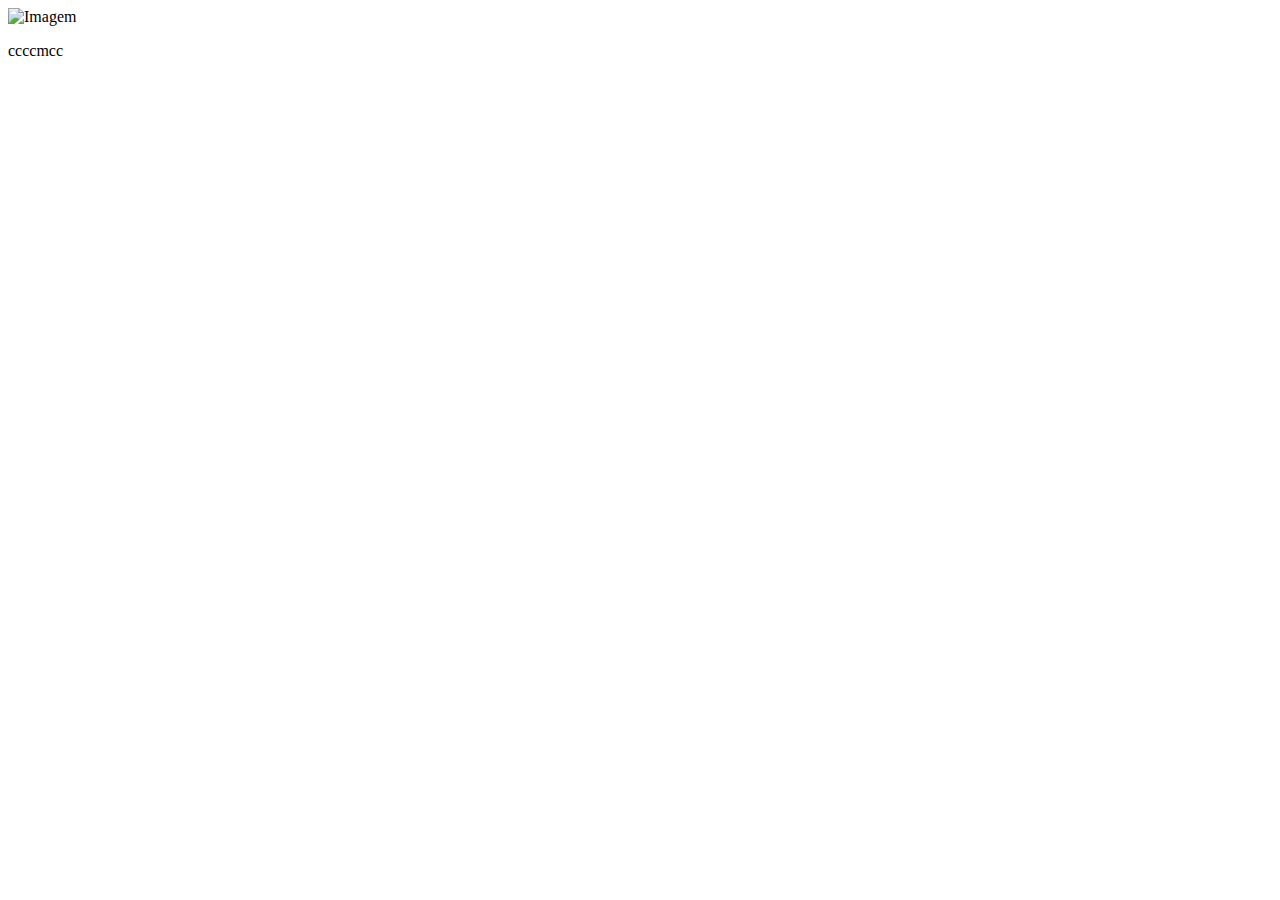
==== Ela.html @ 09df180c "Update Ela.html" ====
<html>
    <head>
        <link rel="stylesheet" href="style1.css">
        <link rel="icon" href="imgs\coração.png">
    </head>
    <body>
        <title>I LOVE YOU</title>
        <div class="container">
            <img src="imgs\fundodeTela.png" alt="Imagem" class="imagem">
            <p class="texto">ccccmcc</p>
          </div>
    </body>
</html>
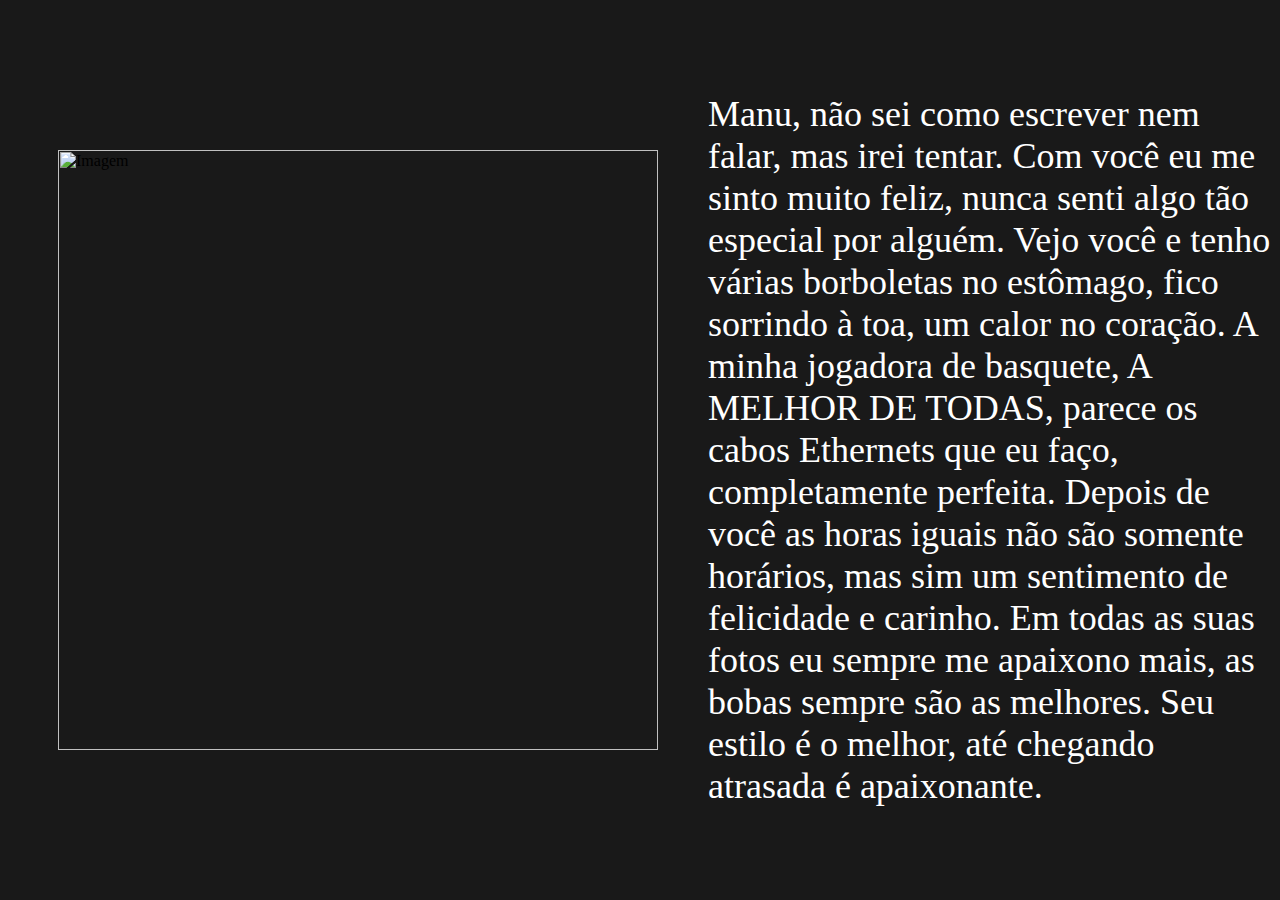
==== commit d7de106a: "Update Ela.html" ====
--- a/Ela.html
+++ b/Ela.html
@@ -7,7 +7,7 @@
         <title>I LOVE YOU</title>
         <div class="container">
             <img src="imgs\fundodeTela.png" alt="Imagem" class="imagem">
-            <p class="texto">ccccmcc</p>
+            <p class="texto">Manu, não sei como escrever nem falar, mas irei tentar. Com você eu me sinto muito feliz, nunca senti algo tão especial por alguém. Vejo você e tenho várias borboletas no estômago, fico sorrindo à toa, um calor no coração. A minha jogadora de basquete, A MELHOR DE TODAS, parece os cabos Ethernets que eu faço, completamente perfeita. Depois de você as horas iguais não são somente horários, mas sim um sentimento de felicidade e carinho. Em todas as suas fotos eu sempre me apaixono mais, as bobas sempre são as melhores. Seu estilo é o melhor, até chegando atrasada é apaixonante.</p>
           </div>
     </body>
 </html>
--- a/style1.css
+++ b/style1.css
@@ -0,0 +1,24 @@
+body{
+  background-color: #191919;
+  display: flex;
+}
+.container {
+  display: flex;
+  align-items: center;
+ }
+
+.imagem {
+ width: 600px; /* Ajuste o tamanho conforme necessário */
+  height: auto;
+  margin-right: 50px; /* Adicione margem à direita para separar a imagem do texto */
+  margin-left: 50px;
+  justify-content: center-top;
+  align-items: center;
+
+}
+
+.texto {
+   font-size: 36px;
+   color: white;
+}
+  
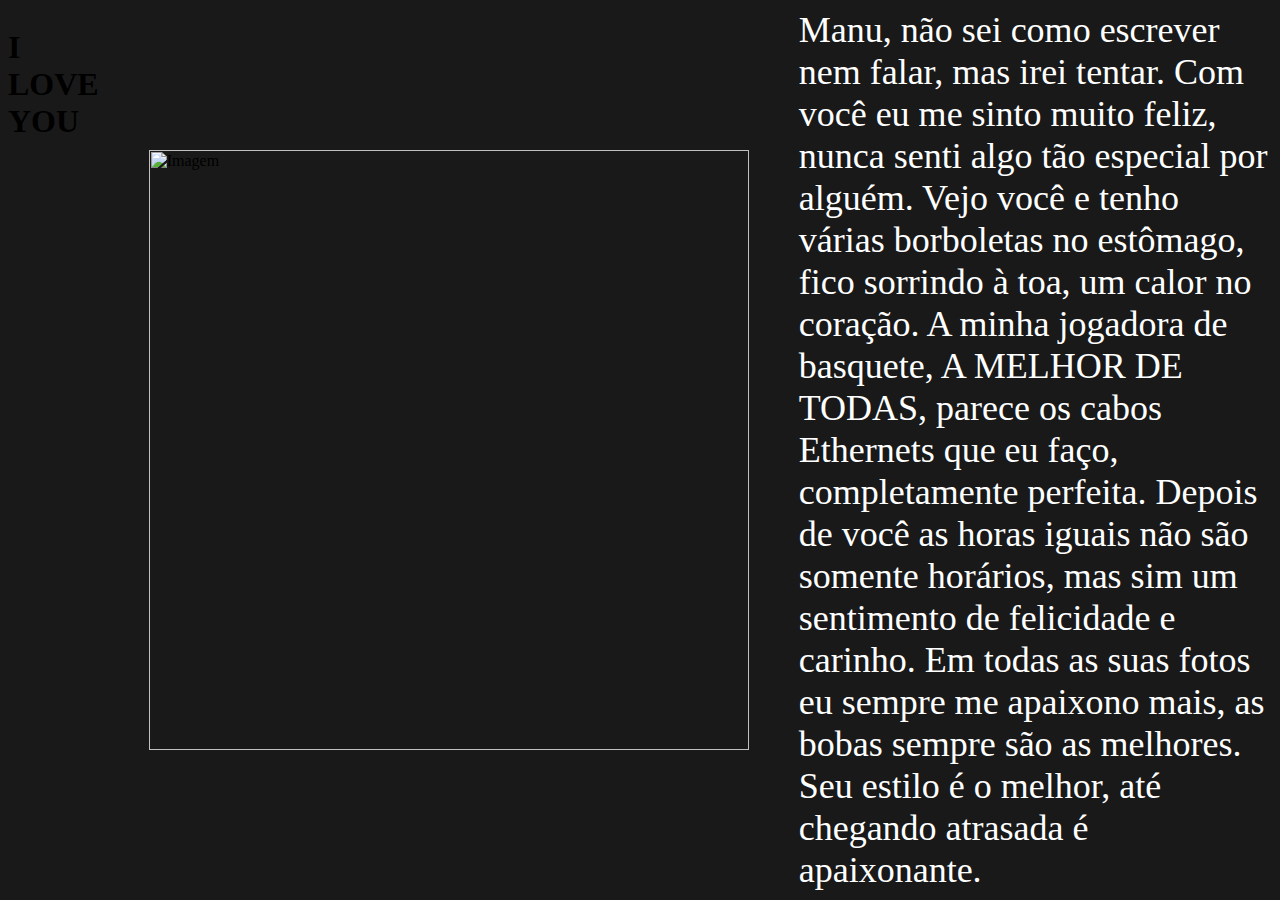
==== commit 4447ba43: "Update Ela.html" ====
--- a/Ela.html
+++ b/Ela.html
@@ -4,7 +4,8 @@
         <link rel="icon" href="imgs\coração.png">
     </head>
     <body>
-        <title>I LOVE YOU</title>
+       <title>VERY GAY</title>
+        <h1>I LOVE YOU</h1>
         <div class="container">
             <img src="imgs\fundodeTela.png" alt="Imagem" class="imagem">
             <p class="texto">Manu, não sei como escrever nem falar, mas irei tentar. Com você eu me sinto muito feliz, nunca senti algo tão especial por alguém. Vejo você e tenho várias borboletas no estômago, fico sorrindo à toa, um calor no coração. A minha jogadora de basquete, A MELHOR DE TODAS, parece os cabos Ethernets que eu faço, completamente perfeita. Depois de você as horas iguais não são somente horários, mas sim um sentimento de felicidade e carinho. Em todas as suas fotos eu sempre me apaixono mais, as bobas sempre são as melhores. Seu estilo é o melhor, até chegando atrasada é apaixonante.</p>
